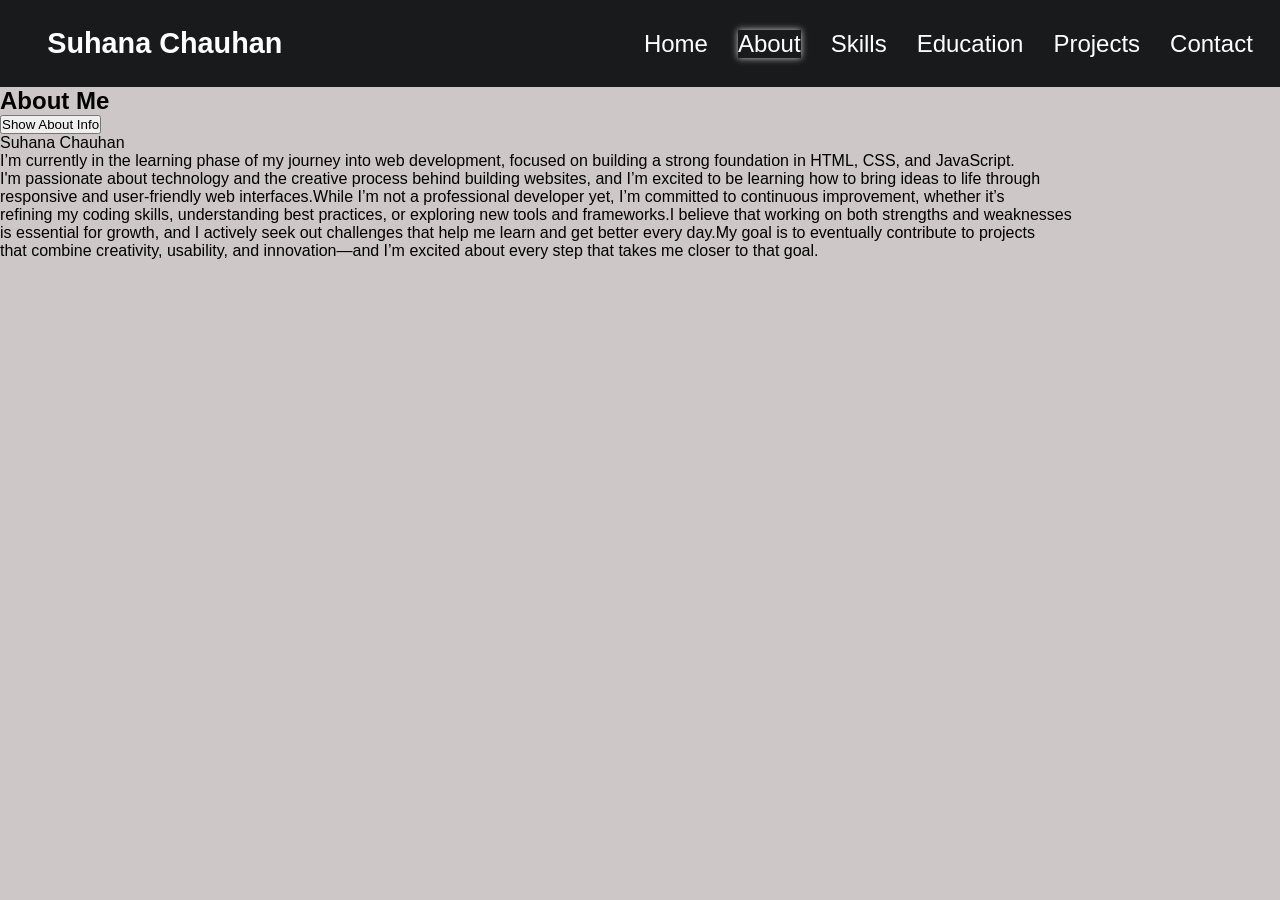
==== about.html @ 3f150ff4 "changed the UI" ====
<!DOCTYPE html>
<html lang="en">
<head>
  <meta charset="UTF-8" />
  <meta name="viewport" content="width=device-width, initial-scale=1" />
  <title>Portfolio</title>
  <link rel="stylesheet" href="style.css" />
</head>
<body>
<header>
 
  <nav class="navbar">
    <a href="home.html" class="logo">Suhana Chauhan</a>

    <div class="nav-links">
    <a href="home.html">Home</a>
    <a href="about.html" class="active-link">About</a>
    <a href="skills.html">Skills</a>
    <a href="education.html">Education</a>
    <a href="projects.html">Projects</a>
    <a href="contact.html">Contact</a>

    </div>
  </nav>

</header>


  <section id="about" class="about-box">
    <h2>About Me</h2>
    <button id="showAboutBtn">Show About Info</button>
    <p id="aboutText">
      Suhana Chauhan <br>
      I’m currently in the learning phase of my journey into web development, focused on building a strong foundation in HTML, CSS, and JavaScript.<br>
       I'm passionate about technology and the creative process behind building websites, and I’m excited to be learning how to bring ideas to life through<br>
        responsive and user-friendly web interfaces.While I’m not a professional developer yet, I’m committed to continuous improvement, whether it’s <br>
        refining my coding skills, understanding best practices, or exploring new tools and frameworks.I believe that working on both strengths and weaknesses <br>
        is essential for growth, and I actively seek out challenges that help me learn and get better every day.My goal is to eventually contribute 
        to projects <br>
        that combine creativity, usability, and innovation—and I’m excited about every step that takes me closer to that goal.
    </p>
  </section>
  
  <script src="about.js"></script>
</body>
</html>
---- style.css ----
* {
    margin: 0;
    padding: 0;
    box-sizing: border-box;
  }
  
 body{
  font-family: Arial, sans-serif;
  background-color: rgb(206, 199, 199);
  color: black;
 }


.navbar {
  background-color: #191a1b;
  display: flex;
  justify-content: space-between;
  align-items:center;
  padding:1.7rem;
  position: sticky;
  top: 0;
}


.navbar .logo {
  color:white;
  text-decoration: none;
  font-size: 1.8rem;
  font-weight: bold;
  margin-left:20px;

}

.nav-links {
  display:flex;
  gap:30px;
  margin-left:20px;
}

.navbar a {
  color:white;
  text-decoration: none;
  font-size: 1.5rem;
}


.navbar .active-link {
  margin: 4-8px;
  box-shadow: 0 0 7px rgba(252, 253, 254, 0.8);
  display:inline-block;
}
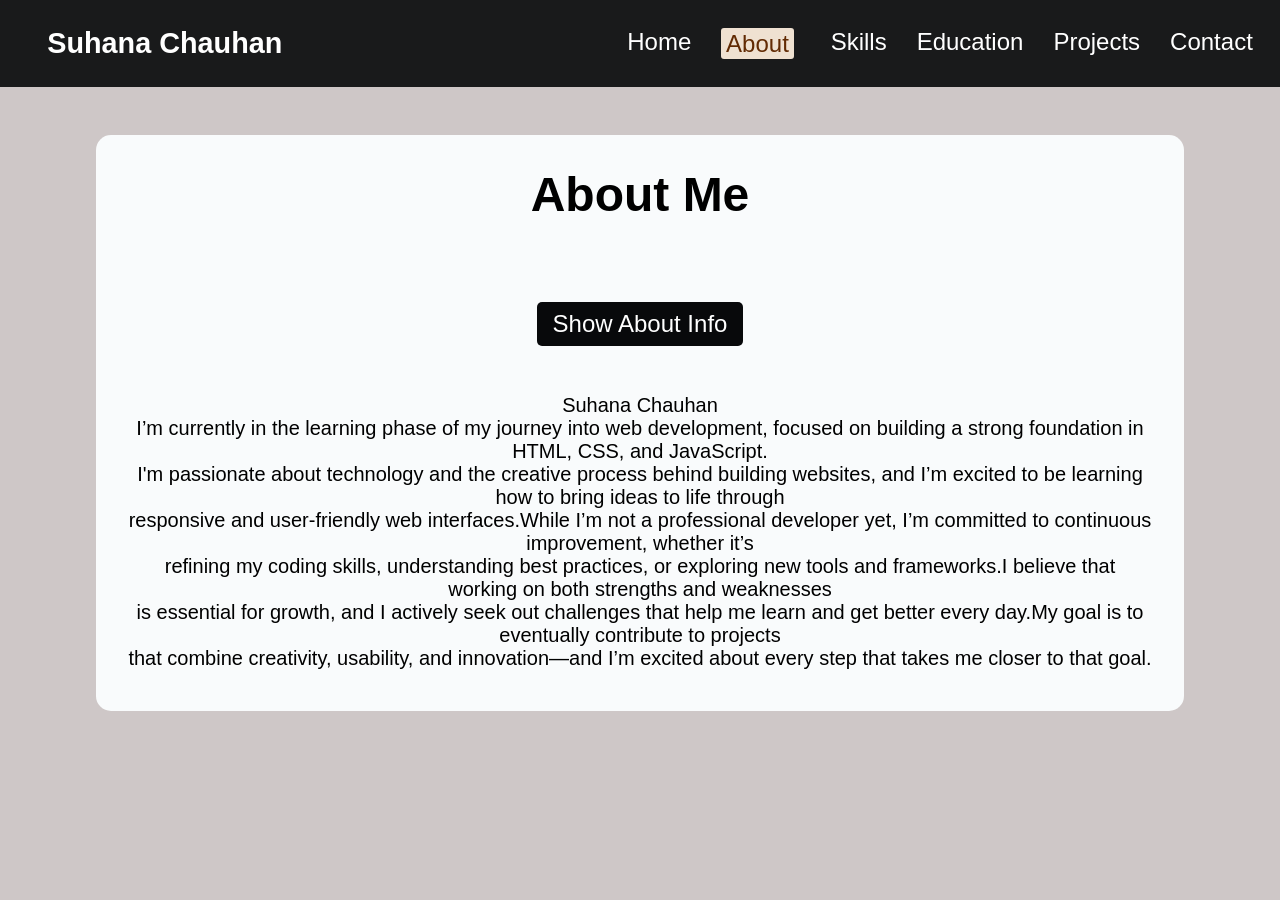
==== commit 519e3eaf: "designed home page and working on about page" ====
--- a/about.html
+++ b/about.html
@@ -5,6 +5,44 @@
   <meta name="viewport" content="width=device-width, initial-scale=1" />
   <title>Portfolio</title>
   <link rel="stylesheet" href="style.css" />
+
+
+  <style>
+   
+  .about-box {
+    background-color: #f9fbfc;
+    margin: 3rem auto;
+    padding: 2rem;
+    border-radius: 15px;
+    width: 85%;
+    height:36rem;
+    text-align: center;
+   
+  }
+  
+  .about-box h2 {
+    font-size: 3rem;
+    margin-bottom: 1rem;
+  }
+  
+  .about-box button {
+    margin-top: 4.0rem;
+    padding: 8px 16px;
+    font-size: 1.5rem; 
+    border: none;
+    background-color: #08090b;
+    color: white;
+    border-radius: 5px;
+  }
+  
+
+  #aboutText{
+    margin-top: 3.0rem;
+    font-size: 20px;
+  }
+
+  
+  </style>
 </head>
 <body>
 <header>
@@ -25,8 +63,8 @@
 
 </header>
 
-
-  <section id="about" class="about-box">
+  <div class="about-box">
+  <section id="about">
     <h2>About Me</h2>
     <button id="showAboutBtn">Show About Info</button>
     <p id="aboutText">
@@ -40,7 +78,22 @@
         that combine creativity, usability, and innovation—and I’m excited about every step that takes me closer to that goal.
     </p>
   </section>
+  </div>
   
-  <script src="about.js"></script>
+  <script>
+    const showBtn = document.getElementById("showAboutBtn");
+    const aboutText = document.getElementById("aboutText");
+
+    showBtn.addEventListener("click", function () {
+      if (aboutText.style.display === "none") {
+        aboutText.style.display = "block";
+        showBtn.textContent = "Hide About Info";
+      } else {
+        aboutText.style.display = "none";
+        showBtn.textContent = "Show About Info";
+      }
+    });
+ 
+  </script>
 </body>
 </html>
--- a/style.css
+++ b/style.css
@@ -45,7 +45,10 @@
 
 
 .navbar .active-link {
-  margin: 4-8px;
-  box-shadow: 0 0 7px rgba(252, 253, 254, 0.8);
-  display:inline-block;
+   margin-right: 7px; 
+  display: inline-block; 
+  padding: 0.1rem 0.3rem;
+  background-color: #EFE1D1;
+  color:rgb(98, 43, 4);
+  border-radius: 3px;
 }
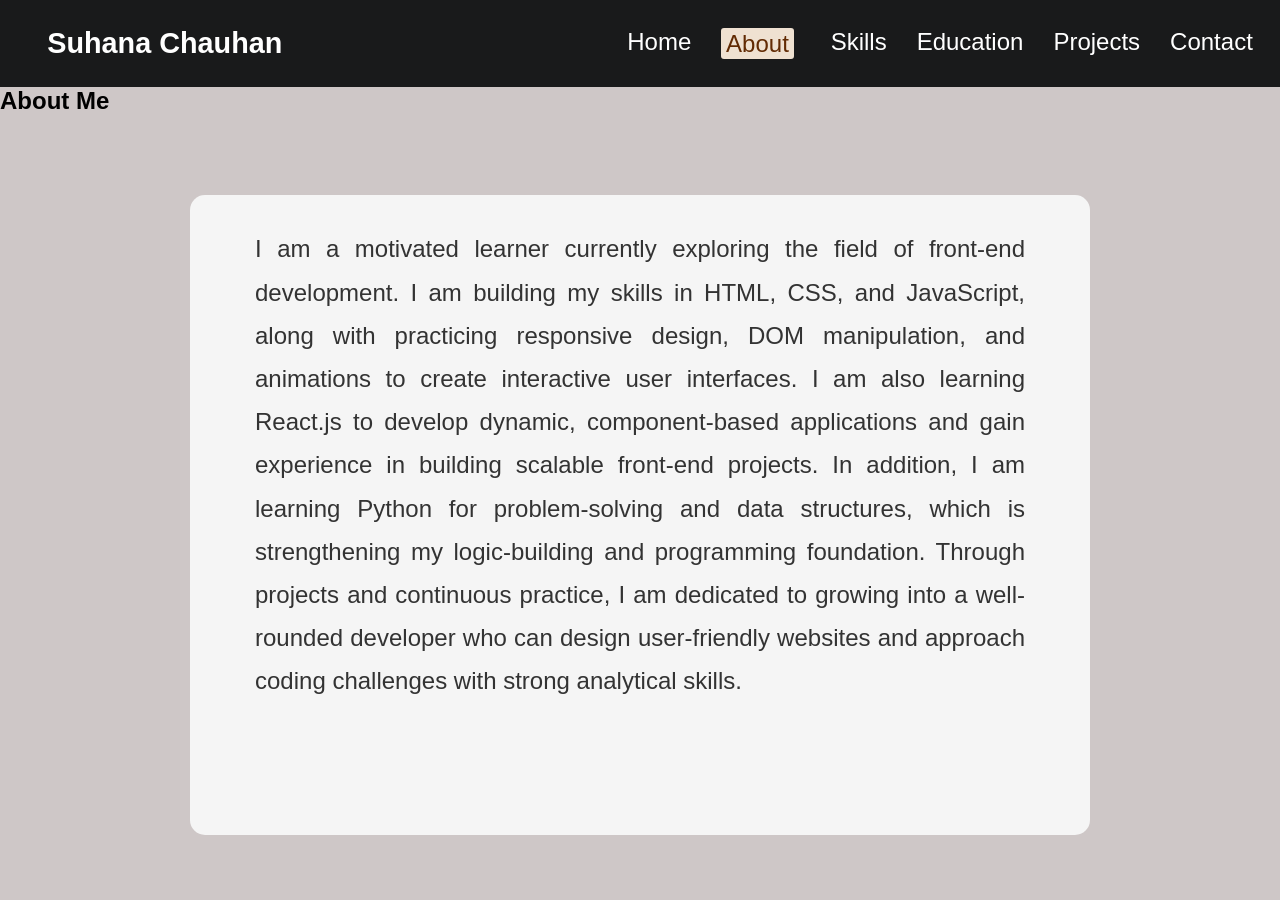
==== commit daa6be26: "code added for about.html" ====
--- a/about.html
+++ b/about.html
@@ -10,35 +10,24 @@
   <style>
    
   .about-box {
-    background-color: #f9fbfc;
-    margin: 3rem auto;
+    background-color: whitesmoke;
+    margin: 5rem auto 3rem auto;
     padding: 2rem;
     border-radius: 15px;
-    width: 85%;
-    height:36rem;
+    max-width: 900px;
+    min-height:40rem;
     text-align: center;
-   
   }
-  
-  .about-box h2 {
-    font-size: 3rem;
-    margin-bottom: 1rem;
-  }
-  
-  .about-box button {
-    margin-top: 4.0rem;
-    padding: 8px 16px;
-    font-size: 1.5rem; 
-    border: none;
-    background-color: #08090b;
-    color: white;
-    border-radius: 5px;
-  }
-  
 
   #aboutText{
-    margin-top: 3.0rem;
-    font-size: 20px;
+    margin : 0;
+    font-size: 1.5rem;
+    line-height: 1.8;
+    color:#333;
+    text-align: justify;
+    max-width: 790px;
+    margin: 0 auto;
+    padding: 0 10px;
   }
 
   
@@ -63,37 +52,18 @@
 
 </header>
 
+  <div id="heading">
+     <h2>About Me</h2>
+  </div>
+
   <div class="about-box">
   <section id="about">
-    <h2>About Me</h2>
-    <button id="showAboutBtn">Show About Info</button>
+  
     <p id="aboutText">
-      Suhana Chauhan <br>
-      I’m currently in the learning phase of my journey into web development, focused on building a strong foundation in HTML, CSS, and JavaScript.<br>
-       I'm passionate about technology and the creative process behind building websites, and I’m excited to be learning how to bring ideas to life through<br>
-        responsive and user-friendly web interfaces.While I’m not a professional developer yet, I’m committed to continuous improvement, whether it’s <br>
-        refining my coding skills, understanding best practices, or exploring new tools and frameworks.I believe that working on both strengths and weaknesses <br>
-        is essential for growth, and I actively seek out challenges that help me learn and get better every day.My goal is to eventually contribute 
-        to projects <br>
-        that combine creativity, usability, and innovation—and I’m excited about every step that takes me closer to that goal.
+      I am a motivated learner currently exploring the field of front-end development. I am building my skills in HTML, CSS, and JavaScript, along with practicing responsive design, DOM manipulation, and animations to create interactive user interfaces. I am also learning React.js to develop dynamic, component-based applications and gain experience in building scalable front-end projects. In addition, I am learning Python for problem-solving and data structures, which is strengthening my logic-building and programming foundation. Through projects and continuous practice, I am dedicated to growing into a well-rounded developer who can design user-friendly websites and approach coding challenges with strong analytical skills.
     </p>
   </section>
+
   </div>
-  
-  <script>
-    const showBtn = document.getElementById("showAboutBtn");
-    const aboutText = document.getElementById("aboutText");
-
-    showBtn.addEventListener("click", function () {
-      if (aboutText.style.display === "none") {
-        aboutText.style.display = "block";
-        showBtn.textContent = "Hide About Info";
-      } else {
-        aboutText.style.display = "none";
-        showBtn.textContent = "Show About Info";
-      }
-    });
- 
-  </script>
 </body>
 </html>
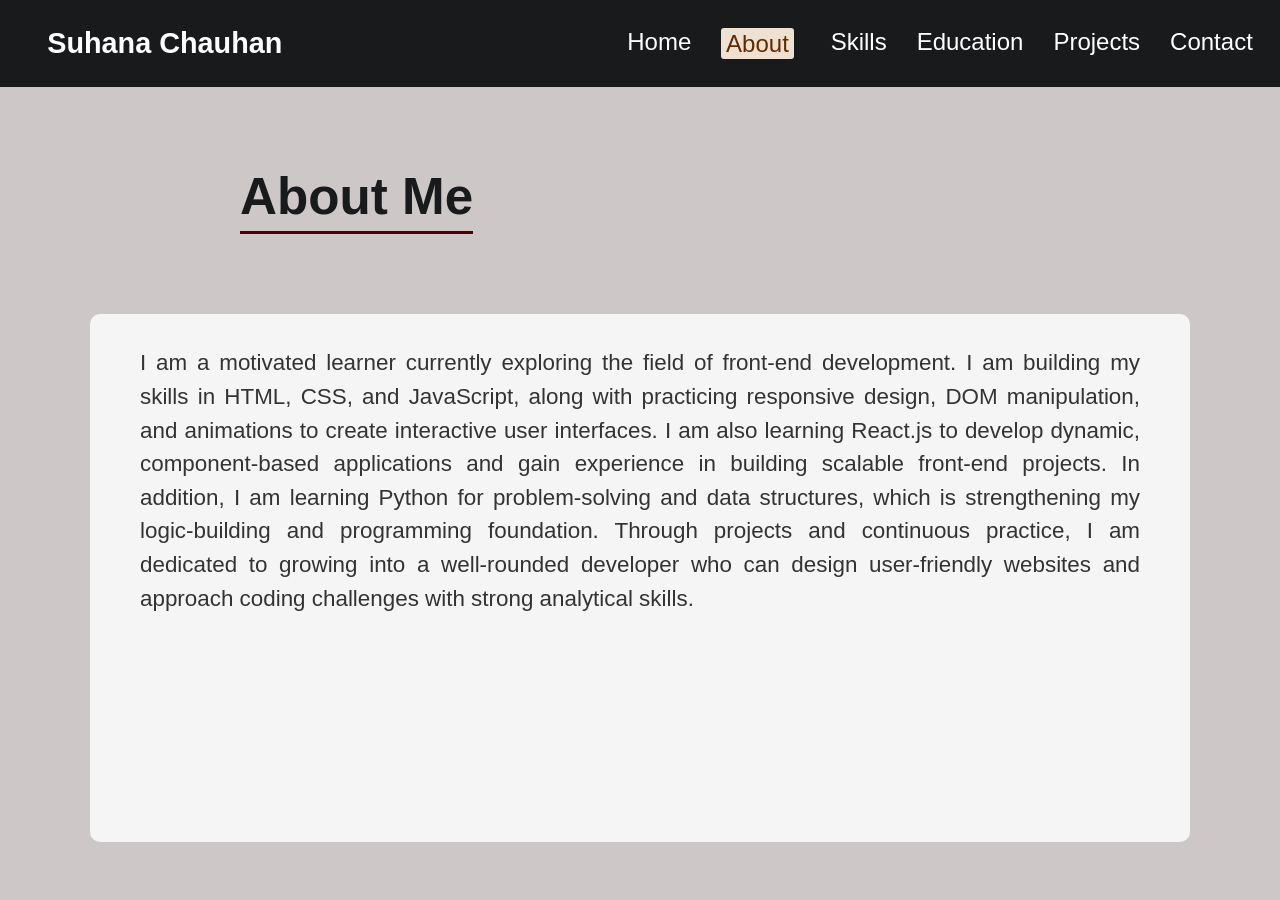
==== commit 48561b11: "worked on UI" ====
--- a/about.html
+++ b/about.html
@@ -7,31 +7,47 @@
   <link rel="stylesheet" href="style.css" />
 
 
-  <style>
+<style>
    
+  .section-heading{
+    text-align:left;
+    padding-top: 5rem;
+    padding-bottom: 2rem;
+  }
+
+
+  .section-heading h2{
+    font-size: 3.2rem;
+    color:#191a1b;
+    margin-left: 15rem;
+    display: inline-block;
+    border-bottom: 3px solid #480404;
+    padding-bottom: 5px;
+  }
+
+
   .about-box {
-    background-color: whitesmoke;
-    margin: 5rem auto 3rem auto;
+    background-color:whitesmoke;
+    margin: 3rem auto 0 auto; 
     padding: 2rem;
-    border-radius: 15px;
-    max-width: 900px;
-    min-height:40rem;
+    border-radius: 10px;
+    max-width: 1100px;
+    min-height:33rem;
     text-align: center;
   }
 
   #aboutText{
-    margin : 0;
-    font-size: 1.5rem;
-    line-height: 1.8;
-    color:#333;
+    font-size: 1.4rem;
+    font-weight: 100;
+    line-height: 1.5;
+    color: #333;
     text-align: justify;
-    max-width: 790px;
+    max-width: 1000px;
     margin: 0 auto;
-    padding: 0 10px;
   }
 
   
-  </style>
+</style>
 </head>
 <body>
 <header>
@@ -52,7 +68,7 @@
 
 </header>
 
-  <div id="heading">
+  <div class="section-heading">
      <h2>About Me</h2>
   </div>
 
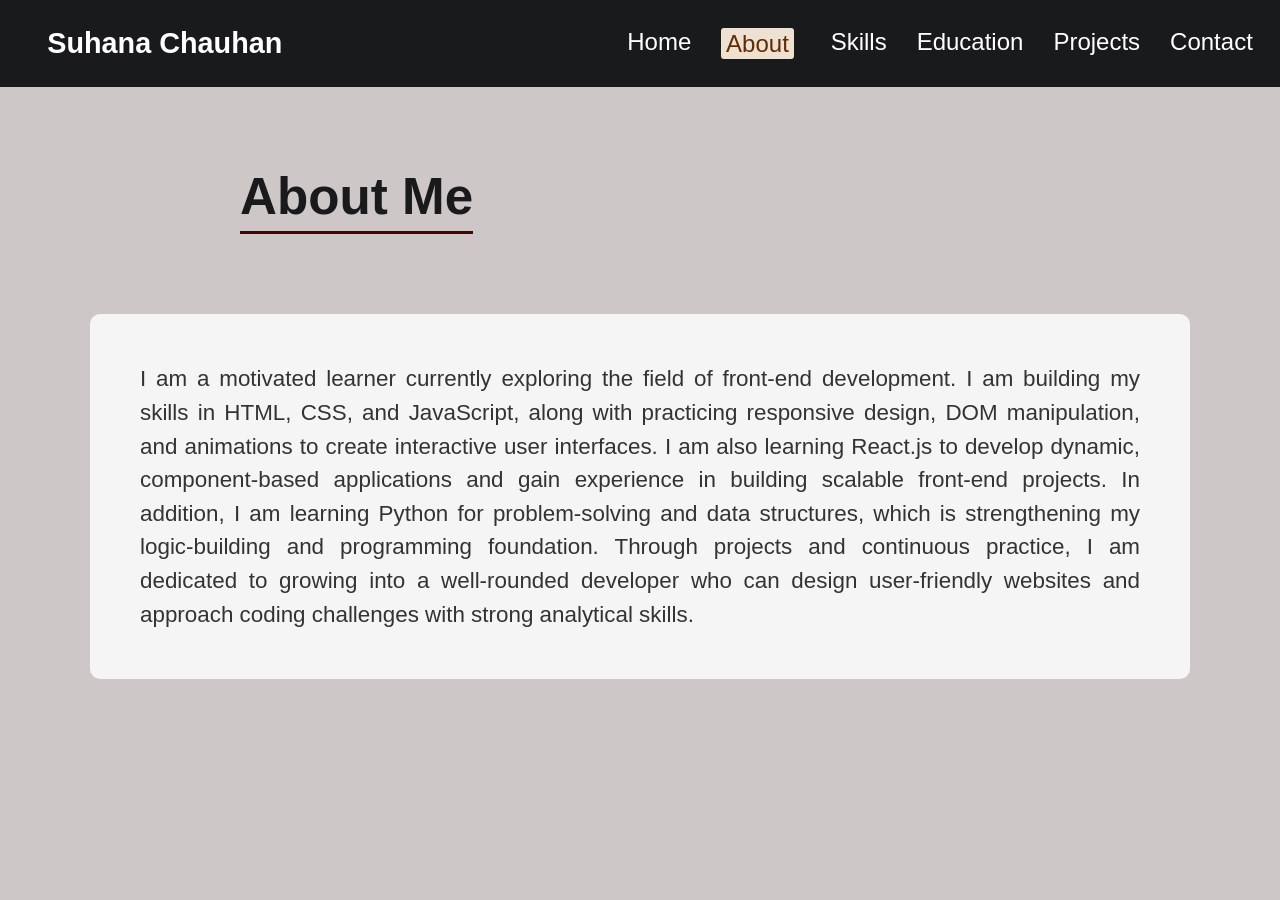
==== commit 20ad1b44: "working on my skills page" ====
--- a/about.html
+++ b/about.html
@@ -16,7 +16,7 @@
   }
 
 
-  .section-heading h2{
+  .section-heading h1{
     font-size: 3.2rem;
     color:#191a1b;
     margin-left: 15rem;
@@ -29,10 +29,9 @@
   .about-box {
     background-color:whitesmoke;
     margin: 3rem auto 0 auto; 
-    padding: 2rem;
+    padding: 3rem;
     border-radius: 10px;
     max-width: 1100px;
-    min-height:33rem;
     text-align: center;
   }
 
@@ -69,7 +68,7 @@
 </header>
 
   <div class="section-heading">
-     <h2>About Me</h2>
+     <h1>About Me</h1>
   </div>
 
   <div class="about-box">
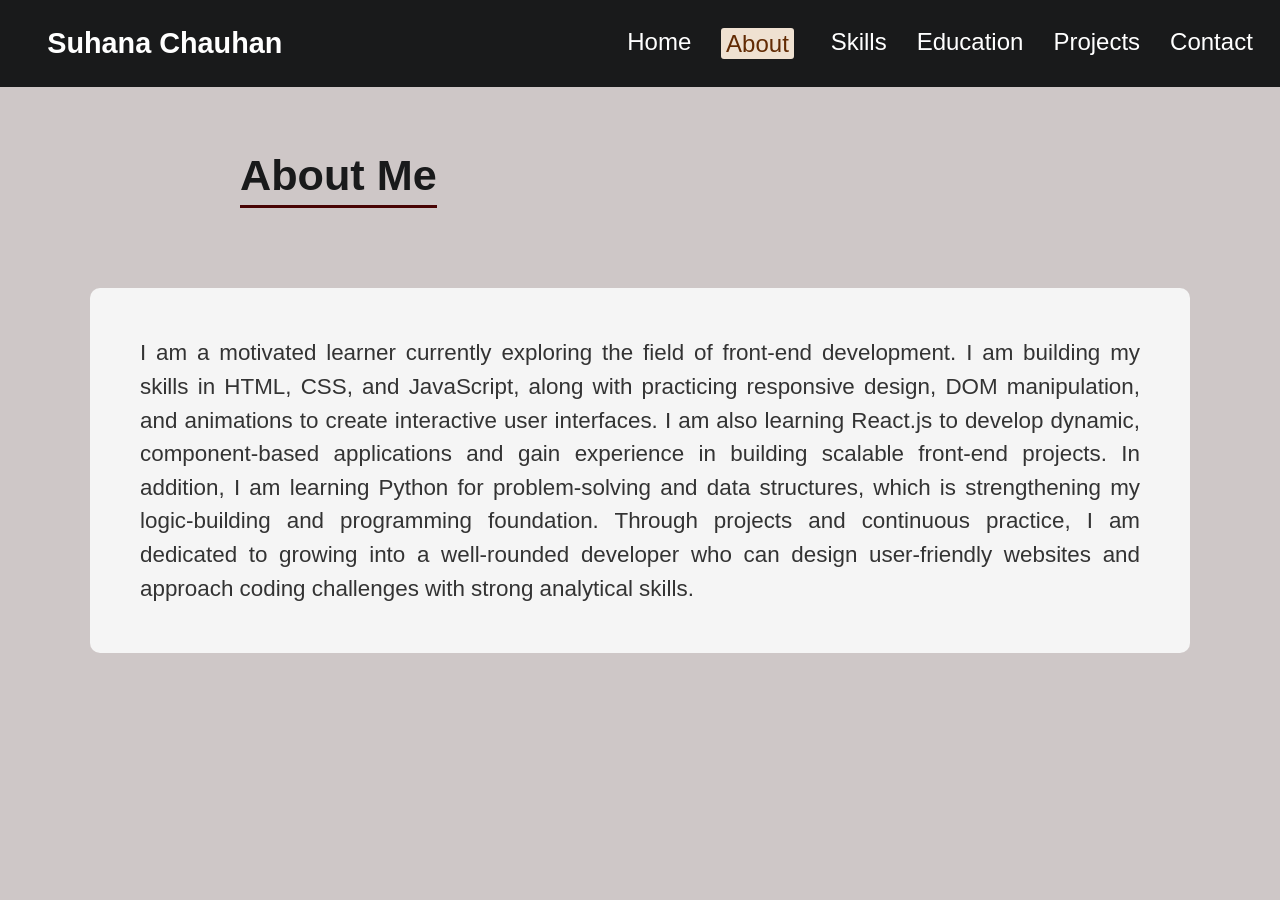
==== commit 61c4a1ef: "added code to about.html and skills.html" ====
--- a/about.html
+++ b/about.html
@@ -11,13 +11,13 @@
    
   .section-heading{
     text-align:left;
-    padding-top: 5rem;
+    padding-top: 4rem;
     padding-bottom: 2rem;
   }
 
 
   .section-heading h1{
-    font-size: 3.2rem;
+    font-size: 2.7rem;
     color:#191a1b;
     margin-left: 15rem;
     display: inline-block;
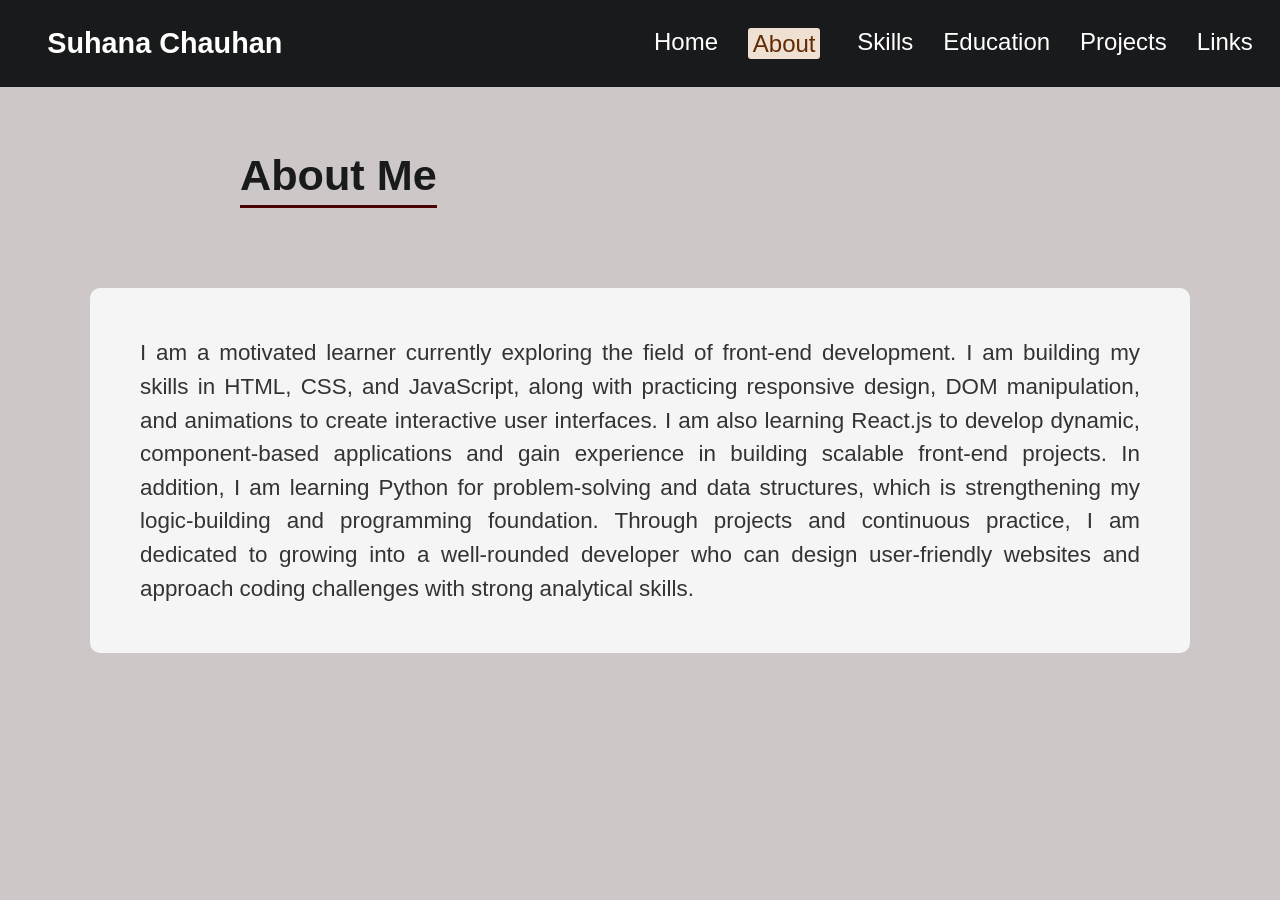
==== commit fbca3cdb: "Changed: Name of my contact file" ====
--- a/about.html
+++ b/about.html
@@ -60,7 +60,7 @@
     <a href="skills.html">Skills</a>
     <a href="education.html">Education</a>
     <a href="projects.html">Projects</a>
-    <a href="contact.html">Contact</a>
+    <a href="links.html">Links</a>
 
     </div>
   </nav>
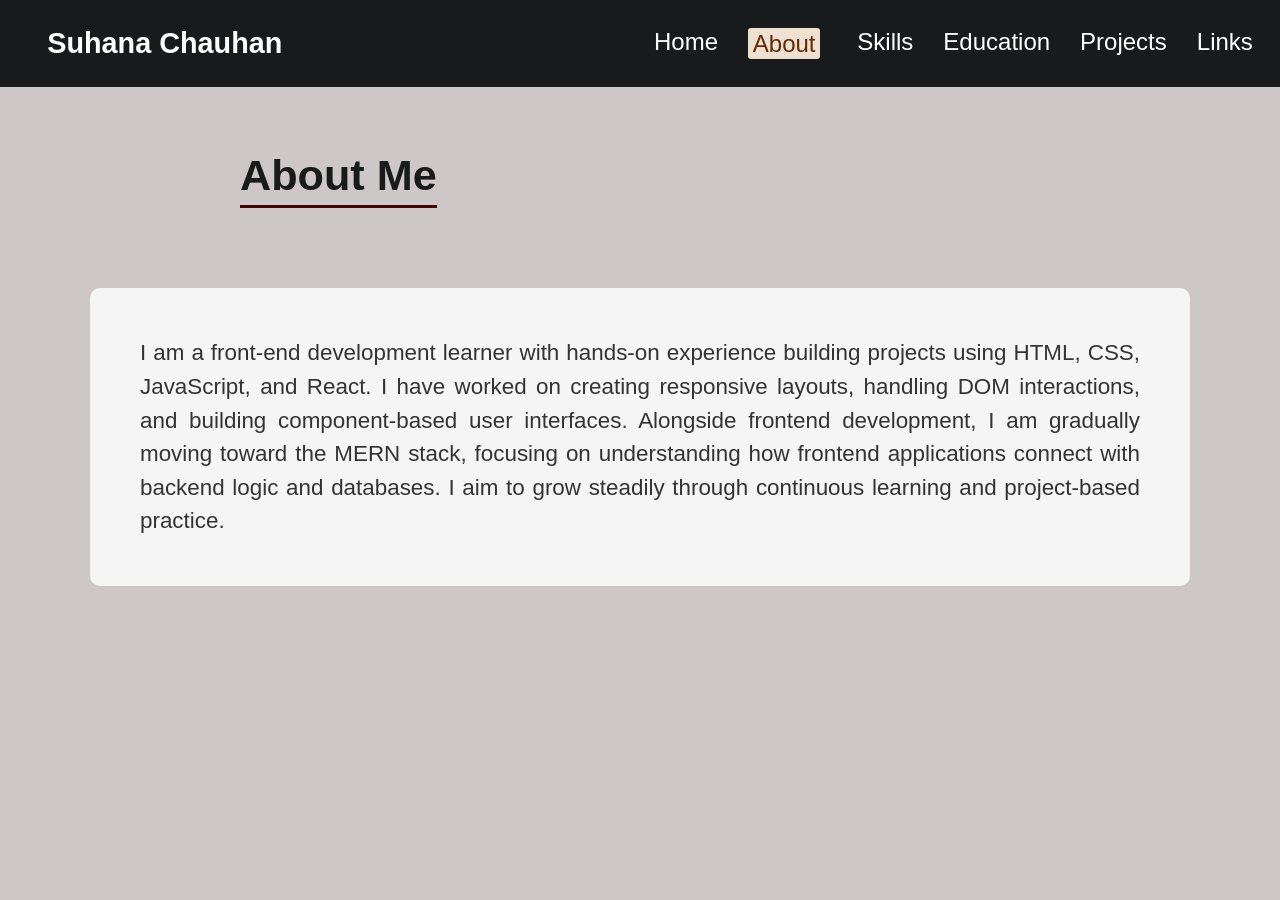
==== commit 04b4a289: "changed file name" ====
--- a/about.html
+++ b/about.html
@@ -52,10 +52,10 @@
 <header>
  
   <nav class="navbar">
-    <a href="home.html" class="logo">Suhana Chauhan</a>
+    <a href="index.html" class="logo">Suhana Chauhan</a>
 
     <div class="nav-links">
-    <a href="home.html">Home</a>
+    <a href="index.html">Home</a>
     <a href="about.html" class="active-link">About</a>
     <a href="skills.html">Skills</a>
     <a href="education.html">Education</a>
@@ -75,7 +75,7 @@
   <section id="about">
   
     <p id="aboutText">
-      I am a motivated learner currently exploring the field of front-end development. I am building my skills in HTML, CSS, and JavaScript, along with practicing responsive design, DOM manipulation, and animations to create interactive user interfaces. I am also learning React.js to develop dynamic, component-based applications and gain experience in building scalable front-end projects. In addition, I am learning Python for problem-solving and data structures, which is strengthening my logic-building and programming foundation. Through projects and continuous practice, I am dedicated to growing into a well-rounded developer who can design user-friendly websites and approach coding challenges with strong analytical skills.
+      I am a front-end development learner with hands-on experience building projects using HTML, CSS, JavaScript, and React. I have worked on creating responsive layouts, handling DOM interactions, and building component-based user interfaces. Alongside frontend development, I am gradually moving toward the MERN stack, focusing on understanding how frontend applications connect with backend logic and databases. I aim to grow steadily through continuous learning and project-based practice.
     </p>
   </section>
 
